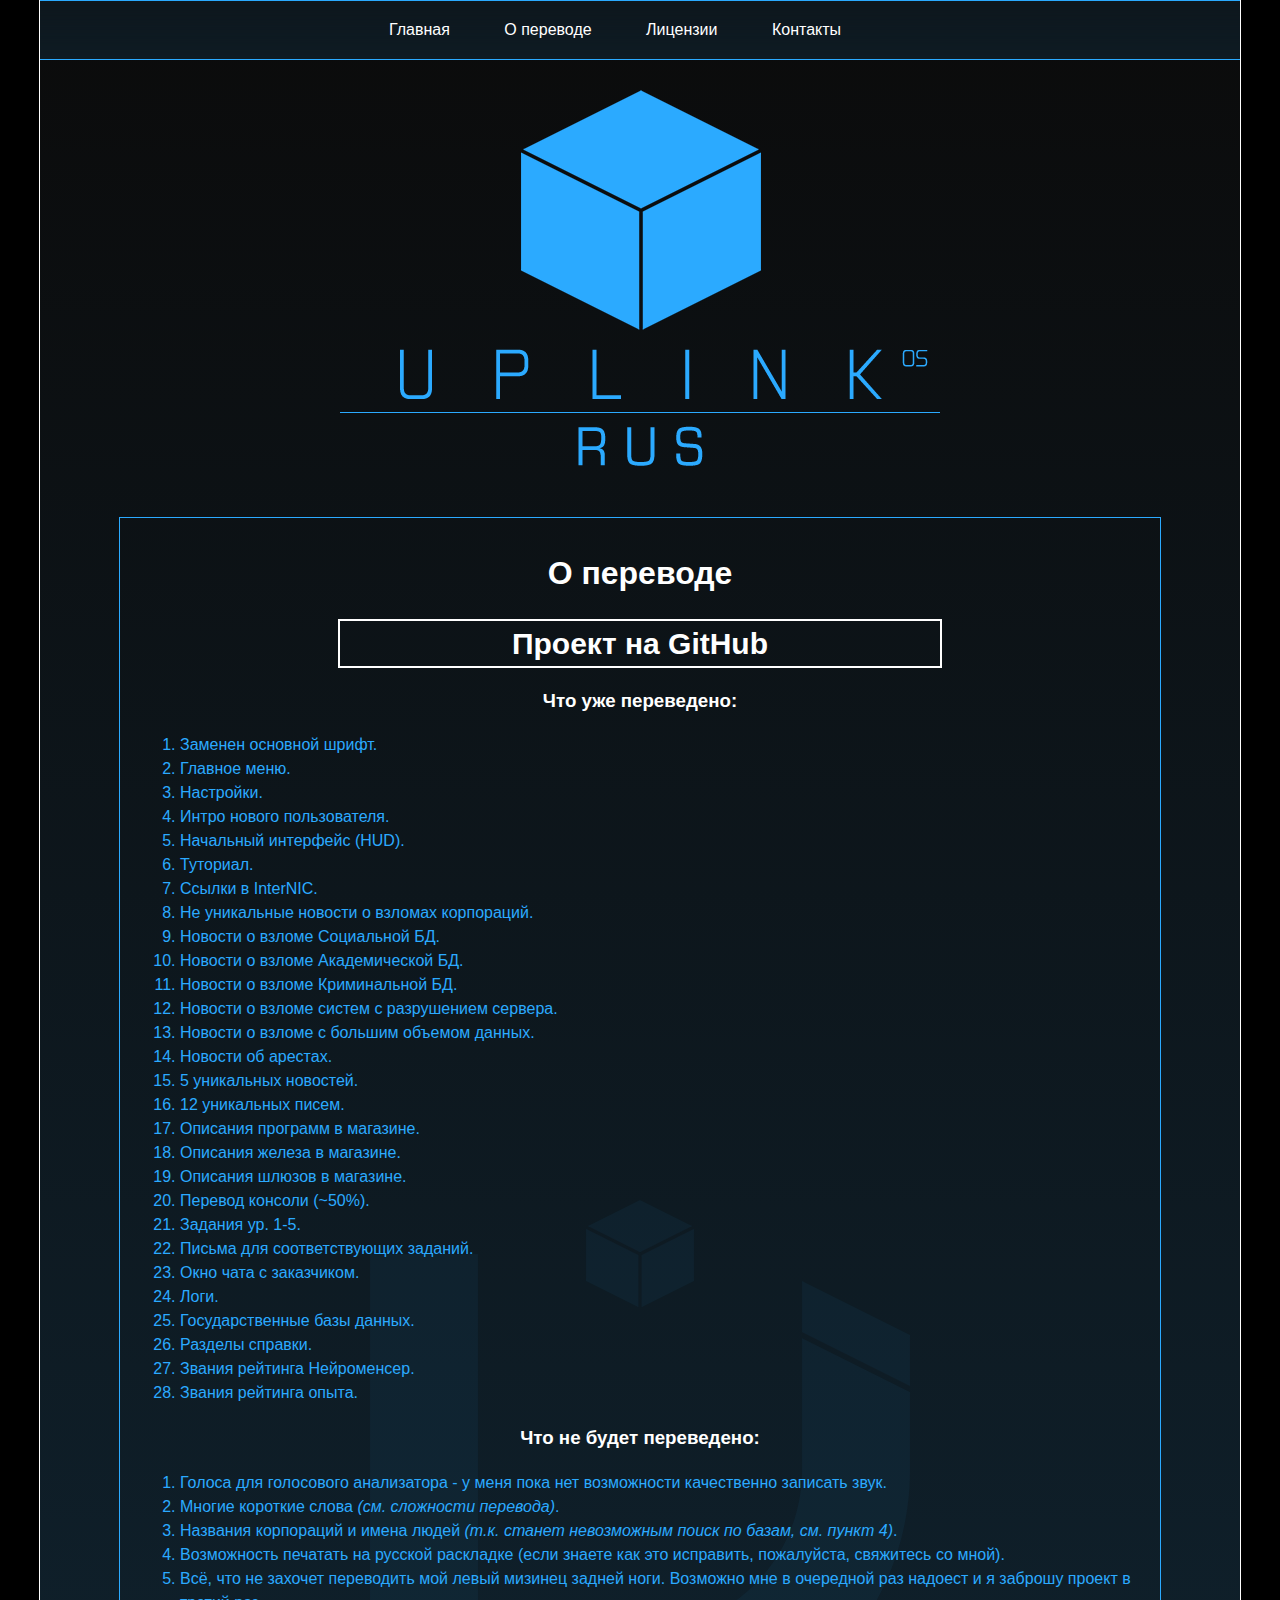
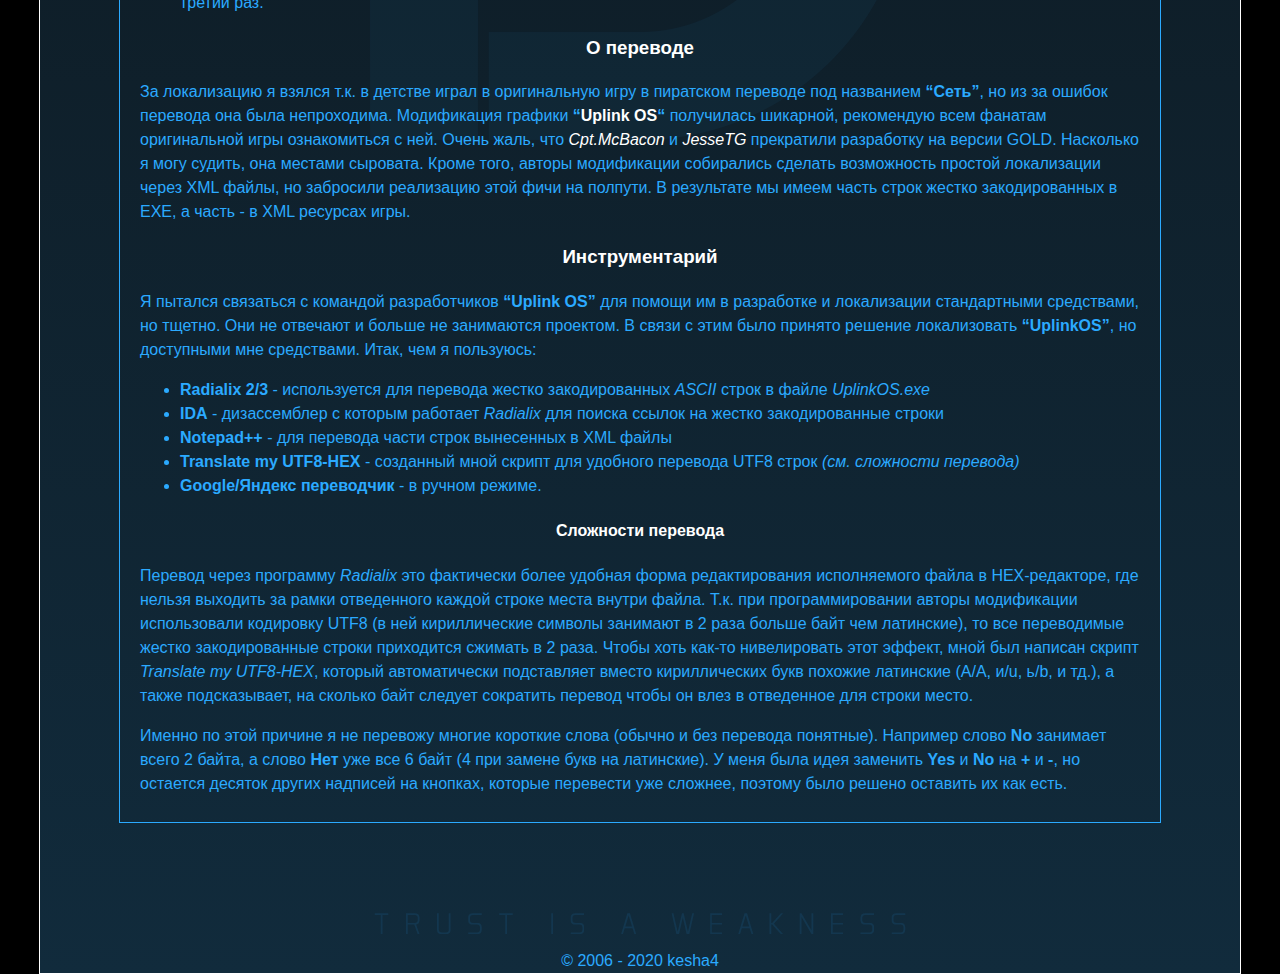
==== docs/about.html @ 2008655f "Обновлен сайт" ====
<!DOCTYPE html>
<html>
<head>
	<title>UplinkOS RUS</title>
	<link rel="stylesheet" type="text/css" href="css\style.css">
</head>
<body>
	<div class="wrapper">
		<div class="u">

			<ul class="menu">
				<li><a href="index.html">Главная</a></li>
				<li><a href="about.html">О переводе</a></li>
				<li><a href="license.html">Лицензии</a></li>
				<li><a href="contacts.html">Контакты</a></li>
			</ul>

			<div class="head-image">
				<img src="images\uhd_header_01.png" alt="UplinkOS RUS">
			</div>

			<div class="content">
				
				<h1>О переводе</h1>

				<div class="download"><a href="https://github.com/kesha4/UplinkOS_rus" target="_blank">Проект на GitHub</a></div>

				<h3 id="что-уже-переведено">Что уже переведено:</h3>
<ol>
  <li>Заменен основной шрифт.</li>
  <li>Главное меню.</li>
  <li>Настройки.</li>
  <li>Интро нового пользователя.</li>
  <li>Начальный интерфейс (HUD).</li>
  <li>Туториал.</li>
  <li>Ссылки в InterNIC.</li>
  <li>Не уникальные новости о взломах корпораций.</li>
  <li>Новости о взломе Сoциальной БД.</li>
  <li>Новости о взломе Академической БД.</li>
  <li>Новости о взломе Криминальной БД.</li>
  <li>Новости о взломе систем с разрушением сервера.</li>
  <li>Новости о взломе с большим объемом данных.</li>
  <li>Новости об арестах.</li>
  <li>5 уникальных новостей.</li>
  <li>12 уникальных писем.</li>
  <li>Описания программ в магазине.</li>
  <li>Описания железа в магазине.</li>
  <li>Описания шлюзов в магазине.</li>
  <li>Перевод консоли (~50%).</li>
  <li>Задания ур. 1-5.</li>
  <li>Письма для соответствующих заданий.</li>
  <li>Окно чата с заказчиком.</li>
  <li>Логи.</li>
  <li>Государственные базы данных.</li>
  <li>Разделы справки.</li>
  <li>Звания рейтинга Нейроменсер.</li>
  <li>Звания рейтинга опыта.</li>
</ol>

<h3 id="что-не-будет-переведено">Что не будет переведено:</h3>
<ol>
  <li>Голоса для голосового анализатора - у меня пока нет возможности качественно записать звук.</li>
  <li>Многие короткие слова <em>(см. сложности перевода)</em>.</li>
  <li>Названия корпораций и имена людей <em>(т.к. станет невозможным поиск по базам, см. пункт 4)</em>.</li>
  <li>Возможность печатать на русской раскладке (если знаете как это исправить, пожалуйста, свяжитесь со мной).</li>
  <li>Всё, что не захочет переводить мой левый мизинец задней ноги. Возможно мне в очередной раз надоест и я заброшу проект в третий раз.</li>
</ol>

<h3 id="о-переводе">О переводе</h3>
<p>За локализацию я взялся т.к. в детстве играл в оригинальную игру в пиратском переводе под названием <strong>“Сеть”</strong>, но из за ошибок перевода она была непроходима. 
Модификация графики <strong>“<a href="https://www.moddb.com/mods/uplink-os">Uplink OS</a>“</strong> получилась шикарной, рекомендую всем фанатам оригинальной игры ознакомиться с ней. Очень жаль, что <em><a href="https://www.moddb.com/members/cptmcbacon">Cpt.McBacon</a></em> и <em><a href="https://www.moddb.com/members/jessetg">JesseTG</a></em> прекратили разработку на версии GOLD. Насколько я могу судить, она местами сыровата. Кроме того, авторы модификации собирались сделать возможность простой локализации через XML файлы, но забросили реализацию этой фичи на полпути. В результате мы имеем часть строк жестко закодированных в EXE, а часть - в XML ресурсах игры.</p>

<h3 id="инструментарий">Инструментарий</h3>
<p>Я пытался связаться с командой разработчиков <strong>“Uplink OS”</strong> для помощи им в разработке и локализации стандартными средствами, но тщетно. Они не отвечают и больше не занимаются проектом. В связи с этим было принято решение локализовать <strong>“UplinkOS”</strong>, но доступными мне средствами. Итак, чем я пользуюсь:</p>

<ul>
  <li><strong>Radialix 2/3</strong> - используется для перевода жестко закодированных <em>ASCII</em> строк в файле <em>UplinkOS.exe</em></li>
  <li><strong>IDA</strong> - дизассемблер с которым работает <em>Radialix</em> для поиска ссылок на жестко закодированные строки</li>
  <li><strong>Notepad++</strong> - для перевода части строк вынесенных в XML файлы</li>
  <li><strong>Translate my UTF8-HEX</strong> - созданный мной скрипт для удобного перевода UTF8 строк <em>(см. сложности перевода)</em></li>
  <li><strong>Google/Яндекс переводчик</strong> - в ручном режиме.</li>
</ul>

<h4 id="сложности-перевода">Сложности перевода</h4>
<p>Перевод через программу <em>Radialix</em> это фактически более удобная форма редактирования исполняемого файла в HEX-редакторе, где нельзя выходить за рамки отведенного каждой строке места внутри файла. Т.к. при программировании авторы модификации использовали кодировку UTF8 (в ней кириллические символы занимают в 2 раза больше байт чем латинские), то все переводимые жестко закодированные строки приходится сжимать в 2 раза. Чтобы хоть как-то нивелировать этот эффект, мной был написан скрипт <em>Translate my UTF8-HEX</em>, который автоматически подставляет вместо кириллических букв похожие латинские (А/A, и/u, ь/b, и тд.), а также подсказывает, на сколько байт следует сократить перевод чтобы он влез в отведенное для строки место.</p>

<p>Именно по этой причине я не перевожу многие короткие слова (обычно и без перевода понятные). Например слово <strong>No</strong> занимает всего 2 байта, а слово <strong>Нет</strong> уже все 6 байт (4 при замене букв на латинские). У меня была идея заменить <strong>Yes</strong> и <strong>No</strong> на <strong>+</strong> и <strong>-</strong>, но остается десяток других надписей на кнопках, которые перевести уже сложнее, поэтому было решено оставить их как есть.</p>

			</div>

			<div class="footer">
				<img src="images\uhd_footer_01.png" alt="TRUST IS A WEAKNESS">
				<div class="cr">© 2006 - 2020 kesha4</div>
			</div>
		</div>
	</div>
</body>
</html>
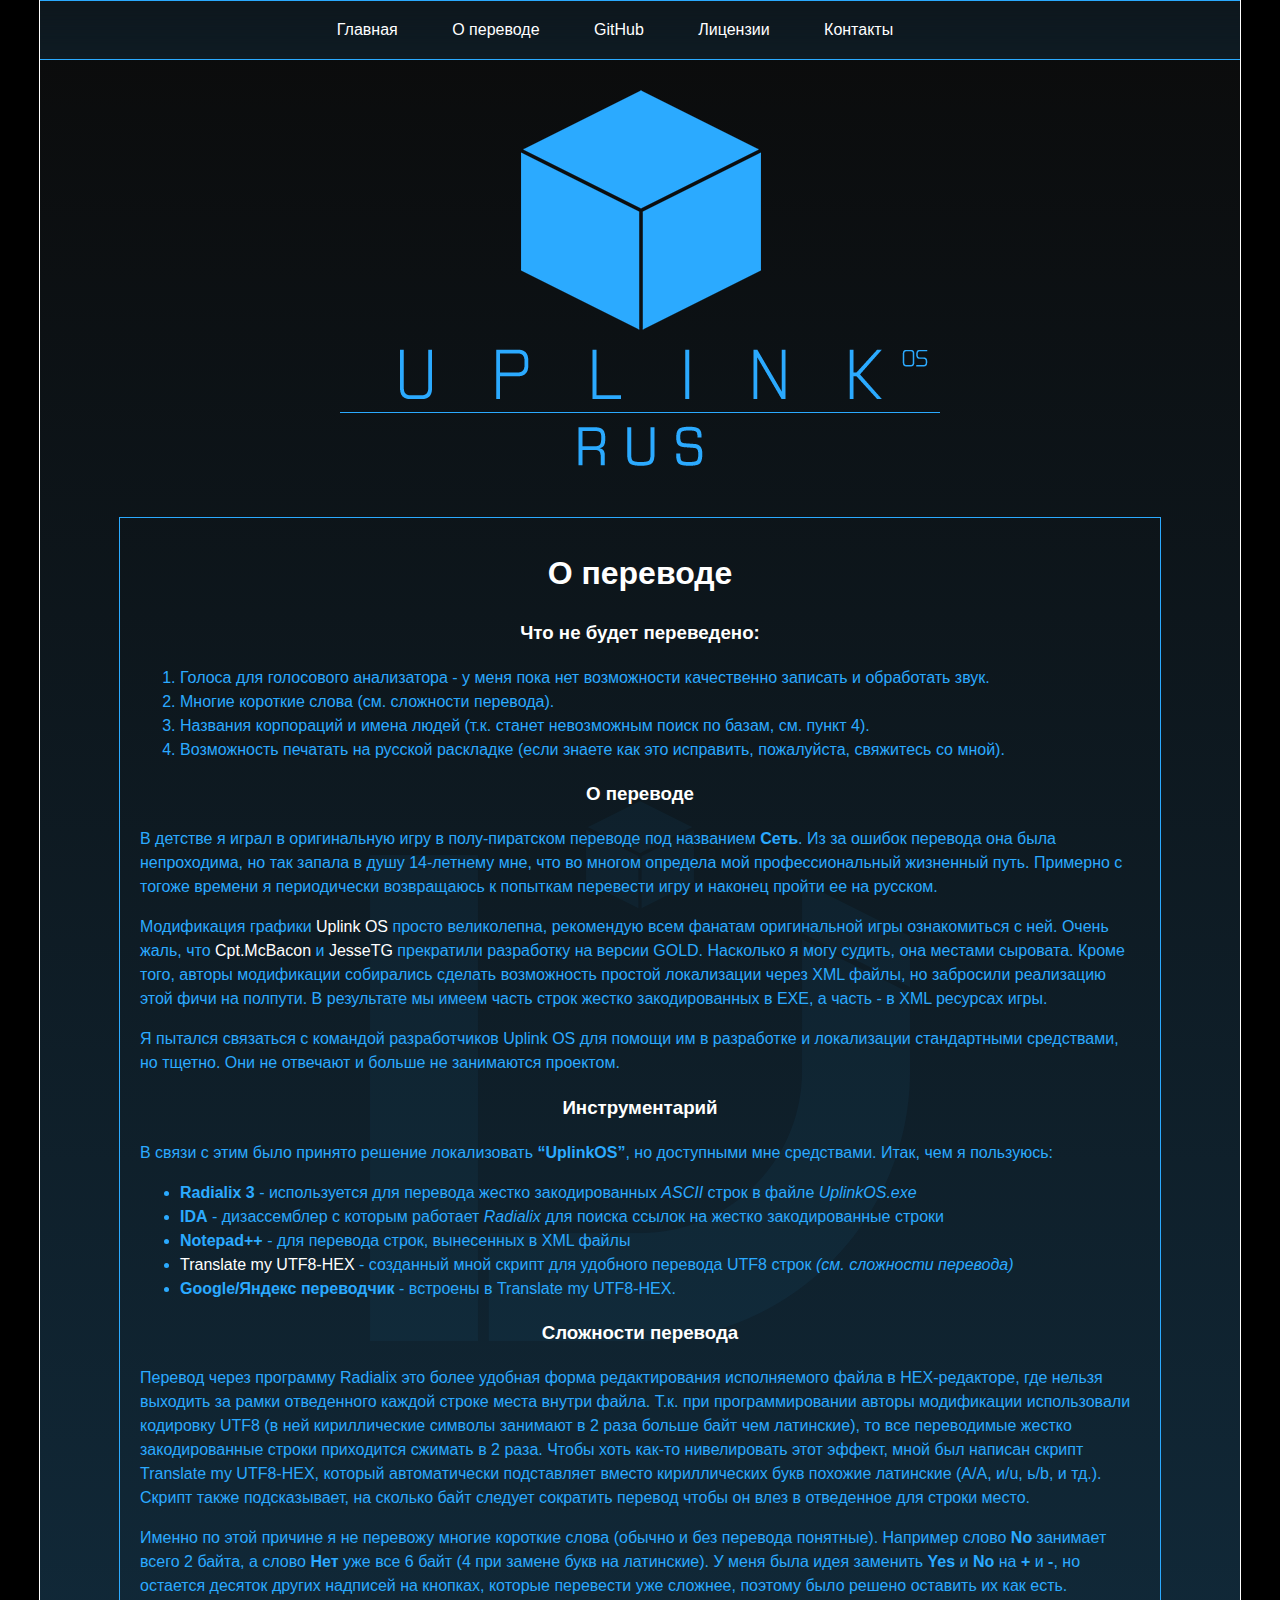
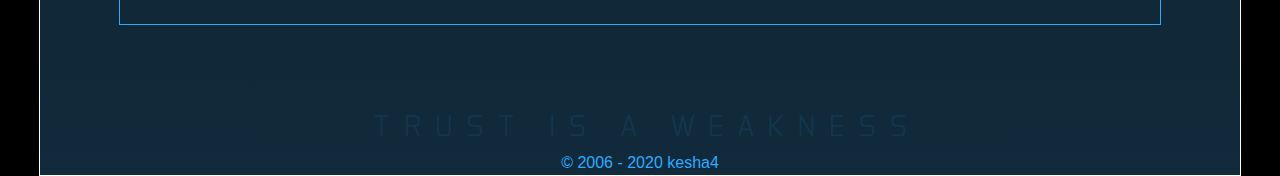
==== commit 215dadfd: "На минисайт установлена метрика" ====
--- a/docs/about.html
+++ b/docs/about.html
@@ -3,6 +3,22 @@
 <head>
 	<title>UplinkOS RUS</title>
 	<link rel="stylesheet" type="text/css" href="css\style.css">
+	
+	<!-- Yandex.Metrika counter -->
+	<script type="text/javascript" >
+	   (function(m,e,t,r,i,k,a){m[i]=m[i]||function(){(m[i].a=m[i].a||[]).push(arguments)};
+	   m[i].l=1*new Date();k=e.createElement(t),a=e.getElementsByTagName(t)[0],k.async=1,k.src=r,a.parentNode.insertBefore(k,a)})
+	   (window, document, "script", "https://mc.yandex.ru/metrika/tag.js", "ym");
+
+	   ym(67867465, "init", {
+	        clickmap:true,
+	        trackLinks:true,
+	        accurateTrackBounce:true,
+	        webvisor:true
+	   });
+	</script>
+	<noscript><div><img src="https://mc.yandex.ru/watch/67867465" style="position:absolute; left:-9999px;" alt="" /></div></noscript>
+	<!-- /Yandex.Metrika counter -->
 </head>
 <body>
 	<div class="wrapper">
@@ -11,6 +27,7 @@
 			<ul class="menu">
 				<li><a href="index.html">Главная</a></li>
 				<li><a href="about.html">О переводе</a></li>
+				<li><a href="https://github.com/kesha4/UplinkOS_rus" target="_blank" onclick="ym(67867465,'reachGoal','goToGithub'); return true;">GitHub</a></li>
 				<li><a href="license.html">Лицензии</a></li>
 				<li><a href="contacts.html">Контакты</a></li>
 			</ul>
@@ -23,69 +40,40 @@
 				
 				<h1>О переводе</h1>
 
-				<div class="download"><a href="https://github.com/kesha4/UplinkOS_rus" target="_blank">Проект на GitHub</a></div>
-
-				<h3 id="что-уже-переведено">Что уже переведено:</h3>
+<h3>Что не будет переведено:</h3>
 <ol>
-  <li>Заменен основной шрифт.</li>
-  <li>Главное меню.</li>
-  <li>Настройки.</li>
-  <li>Интро нового пользователя.</li>
-  <li>Начальный интерфейс (HUD).</li>
-  <li>Туториал.</li>
-  <li>Ссылки в InterNIC.</li>
-  <li>Не уникальные новости о взломах корпораций.</li>
-  <li>Новости о взломе Сoциальной БД.</li>
-  <li>Новости о взломе Академической БД.</li>
-  <li>Новости о взломе Криминальной БД.</li>
-  <li>Новости о взломе систем с разрушением сервера.</li>
-  <li>Новости о взломе с большим объемом данных.</li>
-  <li>Новости об арестах.</li>
-  <li>5 уникальных новостей.</li>
-  <li>12 уникальных писем.</li>
-  <li>Описания программ в магазине.</li>
-  <li>Описания железа в магазине.</li>
-  <li>Описания шлюзов в магазине.</li>
-  <li>Перевод консоли (~50%).</li>
-  <li>Задания ур. 1-5.</li>
-  <li>Письма для соответствующих заданий.</li>
-  <li>Окно чата с заказчиком.</li>
-  <li>Логи.</li>
-  <li>Государственные базы данных.</li>
-  <li>Разделы справки.</li>
-  <li>Звания рейтинга Нейроменсер.</li>
-  <li>Звания рейтинга опыта.</li>
+  <li>Голоса для голосового анализатора - у меня пока нет возможности качественно записать и обработать звук.</li>
+  <li>Многие короткие слова (см. сложности перевода).</li>
+  <li>Названия корпораций и имена людей (т.к. станет невозможным поиск по базам, см. пункт 4).</li>
+  <li>Возможность печатать на русской раскладке (если знаете как это исправить, пожалуйста, свяжитесь со мной).</li>
 </ol>
 
-<h3 id="что-не-будет-переведено">Что не будет переведено:</h3>
-<ol>
-  <li>Голоса для голосового анализатора - у меня пока нет возможности качественно записать звук.</li>
-  <li>Многие короткие слова <em>(см. сложности перевода)</em>.</li>
-  <li>Названия корпораций и имена людей <em>(т.к. станет невозможным поиск по базам, см. пункт 4)</em>.</li>
-  <li>Возможность печатать на русской раскладке (если знаете как это исправить, пожалуйста, свяжитесь со мной).</li>
-  <li>Всё, что не захочет переводить мой левый мизинец задней ноги. Возможно мне в очередной раз надоест и я заброшу проект в третий раз.</li>
-</ol>
+<h3>О переводе</h3>
+<p>В детстве я играл в оригинальную игру в полу-пиратском переводе под названием <strong>Сеть</strong>. Из за ошибок перевода она была непроходима, но так запала в душу 14-летнему мне, что во многом определа мой профессиональный жизненный путь. Примерно с тогоже времени я периодически возвращаюсь к попыткам перевести игру и наконец пройти ее на русском.</p> 
 
-<h3 id="о-переводе">О переводе</h3>
-<p>За локализацию я взялся т.к. в детстве играл в оригинальную игру в пиратском переводе под названием <strong>“Сеть”</strong>, но из за ошибок перевода она была непроходима. 
-Модификация графики <strong>“<a href="https://www.moddb.com/mods/uplink-os">Uplink OS</a>“</strong> получилась шикарной, рекомендую всем фанатам оригинальной игры ознакомиться с ней. Очень жаль, что <em><a href="https://www.moddb.com/members/cptmcbacon">Cpt.McBacon</a></em> и <em><a href="https://www.moddb.com/members/jessetg">JesseTG</a></em> прекратили разработку на версии GOLD. Насколько я могу судить, она местами сыровата. Кроме того, авторы модификации собирались сделать возможность простой локализации через XML файлы, но забросили реализацию этой фичи на полпути. В результате мы имеем часть строк жестко закодированных в EXE, а часть - в XML ресурсах игры.</p>
+<p>Модификация графики <a href="https://www.moddb.com/mods/uplink-os">Uplink OS</a> просто великолепна, рекомендую всем фанатам оригинальной игры ознакомиться с ней. Очень жаль, что <a href="https://www.moddb.com/members/cptmcbacon">Cpt.McBacon</a> и <a href="https://www.moddb.com/members/jessetg">JesseTG</a> прекратили разработку на версии GOLD. Насколько я могу судить, она местами сыровата. Кроме того, авторы модификации собирались сделать возможность простой локализации через XML файлы, но забросили реализацию этой фичи на полпути. В результате мы имеем часть строк жестко закодированных в EXE, а часть - в XML ресурсах игры.</p>
 
-<h3 id="инструментарий">Инструментарий</h3>
-<p>Я пытался связаться с командой разработчиков <strong>“Uplink OS”</strong> для помощи им в разработке и локализации стандартными средствами, но тщетно. Они не отвечают и больше не занимаются проектом. В связи с этим было принято решение локализовать <strong>“UplinkOS”</strong>, но доступными мне средствами. Итак, чем я пользуюсь:</p>
+<p>Я пытался связаться с командой разработчиков Uplink OS для помощи им в разработке и локализации стандартными средствами, но тщетно. Они не отвечают и больше не занимаются проектом. </p>
+
+<h3>Инструментарий</h3>
+
+<p>В связи с этим было принято решение локализовать <strong>“UplinkOS”</strong>, но доступными мне средствами. Итак, чем я пользуюсь:</p>
 
 <ul>
-  <li><strong>Radialix 2/3</strong> - используется для перевода жестко закодированных <em>ASCII</em> строк в файле <em>UplinkOS.exe</em></li>
+  <li><strong>Radialix 3</strong> - используется для перевода жестко закодированных <em>ASCII</em> строк в файле <em>UplinkOS.exe</em></li>
   <li><strong>IDA</strong> - дизассемблер с которым работает <em>Radialix</em> для поиска ссылок на жестко закодированные строки</li>
-  <li><strong>Notepad++</strong> - для перевода части строк вынесенных в XML файлы</li>
-  <li><strong>Translate my UTF8-HEX</strong> - созданный мной скрипт для удобного перевода UTF8 строк <em>(см. сложности перевода)</em></li>
-  <li><strong>Google/Яндекс переводчик</strong> - в ручном режиме.</li>
+  <li><strong>Notepad++</strong> - для перевода строк, вынесенных в XML файлы</li>
+  <li><a href="TrHexUTF8.html">Translate my UTF8-HEX</a> - созданный мной скрипт для удобного перевода UTF8 строк <em>(см. сложности перевода)</em></li>
+  <li><strong>Google/Яндекс переводчик</strong> - встроены в Translate my UTF8-HEX.</li>
 </ul>
 
-<h4 id="сложности-перевода">Сложности перевода</h4>
-<p>Перевод через программу <em>Radialix</em> это фактически более удобная форма редактирования исполняемого файла в HEX-редакторе, где нельзя выходить за рамки отведенного каждой строке места внутри файла. Т.к. при программировании авторы модификации использовали кодировку UTF8 (в ней кириллические символы занимают в 2 раза больше байт чем латинские), то все переводимые жестко закодированные строки приходится сжимать в 2 раза. Чтобы хоть как-то нивелировать этот эффект, мной был написан скрипт <em>Translate my UTF8-HEX</em>, который автоматически подставляет вместо кириллических букв похожие латинские (А/A, и/u, ь/b, и тд.), а также подсказывает, на сколько байт следует сократить перевод чтобы он влез в отведенное для строки место.</p>
+<h3>Сложности перевода</h3>
+
+<p>Перевод через программу Radialix это более удобная форма редактирования исполняемого файла в HEX-редакторе, где нельзя выходить за рамки отведенного каждой строке места внутри файла. Т.к. при программировании авторы модификации использовали кодировку UTF8 (в ней кириллические символы занимают в 2 раза больше байт чем латинские), то все переводимые жестко закодированные строки приходится сжимать в 2 раза. Чтобы хоть как-то нивелировать этот эффект, мной был написан скрипт Translate my UTF8-HEX, который автоматически подставляет вместо кириллических букв похожие латинские (А/A, и/u, ь/b, и тд.). Скрипт также подсказывает, на сколько байт следует сократить перевод чтобы он влез в отведенное для строки место.</p>
 
 <p>Именно по этой причине я не перевожу многие короткие слова (обычно и без перевода понятные). Например слово <strong>No</strong> занимает всего 2 байта, а слово <strong>Нет</strong> уже все 6 байт (4 при замене букв на латинские). У меня была идея заменить <strong>Yes</strong> и <strong>No</strong> на <strong>+</strong> и <strong>-</strong>, но остается десяток других надписей на кнопках, которые перевести уже сложнее, поэтому было решено оставить их как есть.</p>
 
+			<div style="clear: both;"></div>
 			</div>
 
 			<div class="footer">
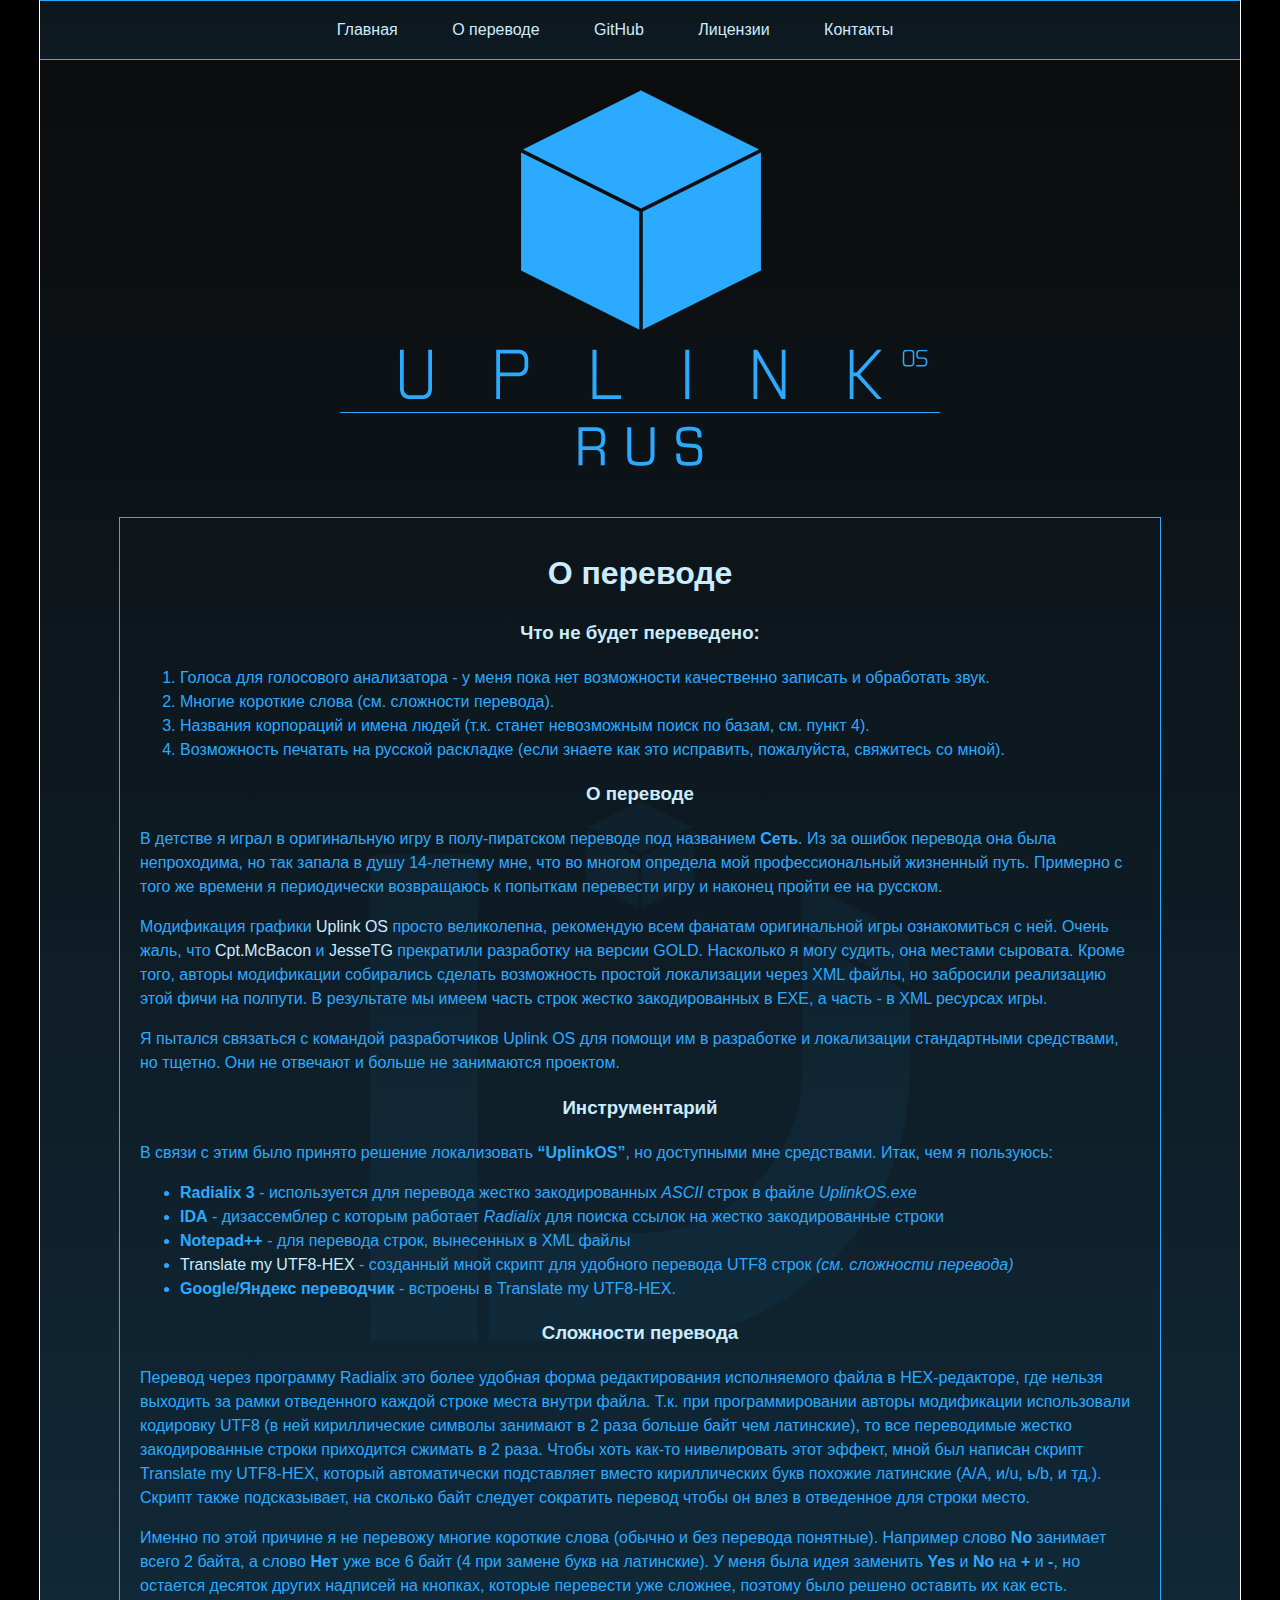
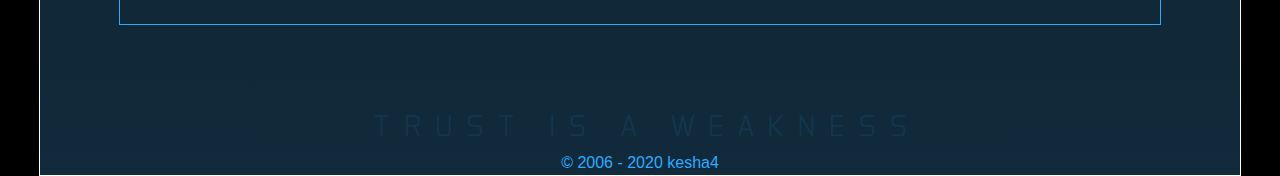
==== commit 149d72da: "Чуть подправлены стили" ====
--- a/docs/about.html
+++ b/docs/about.html
@@ -3,7 +3,7 @@
 <head>
 	<title>UplinkOS RUS</title>
 	<link rel="stylesheet" type="text/css" href="css\style.css">
-	
+
 	<!-- Yandex.Metrika counter -->
 	<script type="text/javascript" >
 	   (function(m,e,t,r,i,k,a){m[i]=m[i]||function(){(m[i].a=m[i].a||[]).push(arguments)};
@@ -49,7 +49,7 @@
 </ol>
 
 <h3>О переводе</h3>
-<p>В детстве я играл в оригинальную игру в полу-пиратском переводе под названием <strong>Сеть</strong>. Из за ошибок перевода она была непроходима, но так запала в душу 14-летнему мне, что во многом определа мой профессиональный жизненный путь. Примерно с тогоже времени я периодически возвращаюсь к попыткам перевести игру и наконец пройти ее на русском.</p> 
+<p>В детстве я играл в оригинальную игру в полу-пиратском переводе под названием <strong>Сеть</strong>. Из за ошибок перевода она была непроходима, но так запала в душу 14-летнему мне, что во многом определа мой профессиональный жизненный путь. Примерно с того же времени я периодически возвращаюсь к попыткам перевести игру и наконец пройти ее на русском.</p> 
 
 <p>Модификация графики <a href="https://www.moddb.com/mods/uplink-os">Uplink OS</a> просто великолепна, рекомендую всем фанатам оригинальной игры ознакомиться с ней. Очень жаль, что <a href="https://www.moddb.com/members/cptmcbacon">Cpt.McBacon</a> и <a href="https://www.moddb.com/members/jessetg">JesseTG</a> прекратили разработку на версии GOLD. Насколько я могу судить, она местами сыровата. Кроме того, авторы модификации собирались сделать возможность простой локализации через XML файлы, но забросили реализацию этой фичи на полпути. В результате мы имеем часть строк жестко закодированных в EXE, а часть - в XML ресурсах игры.</p>
 
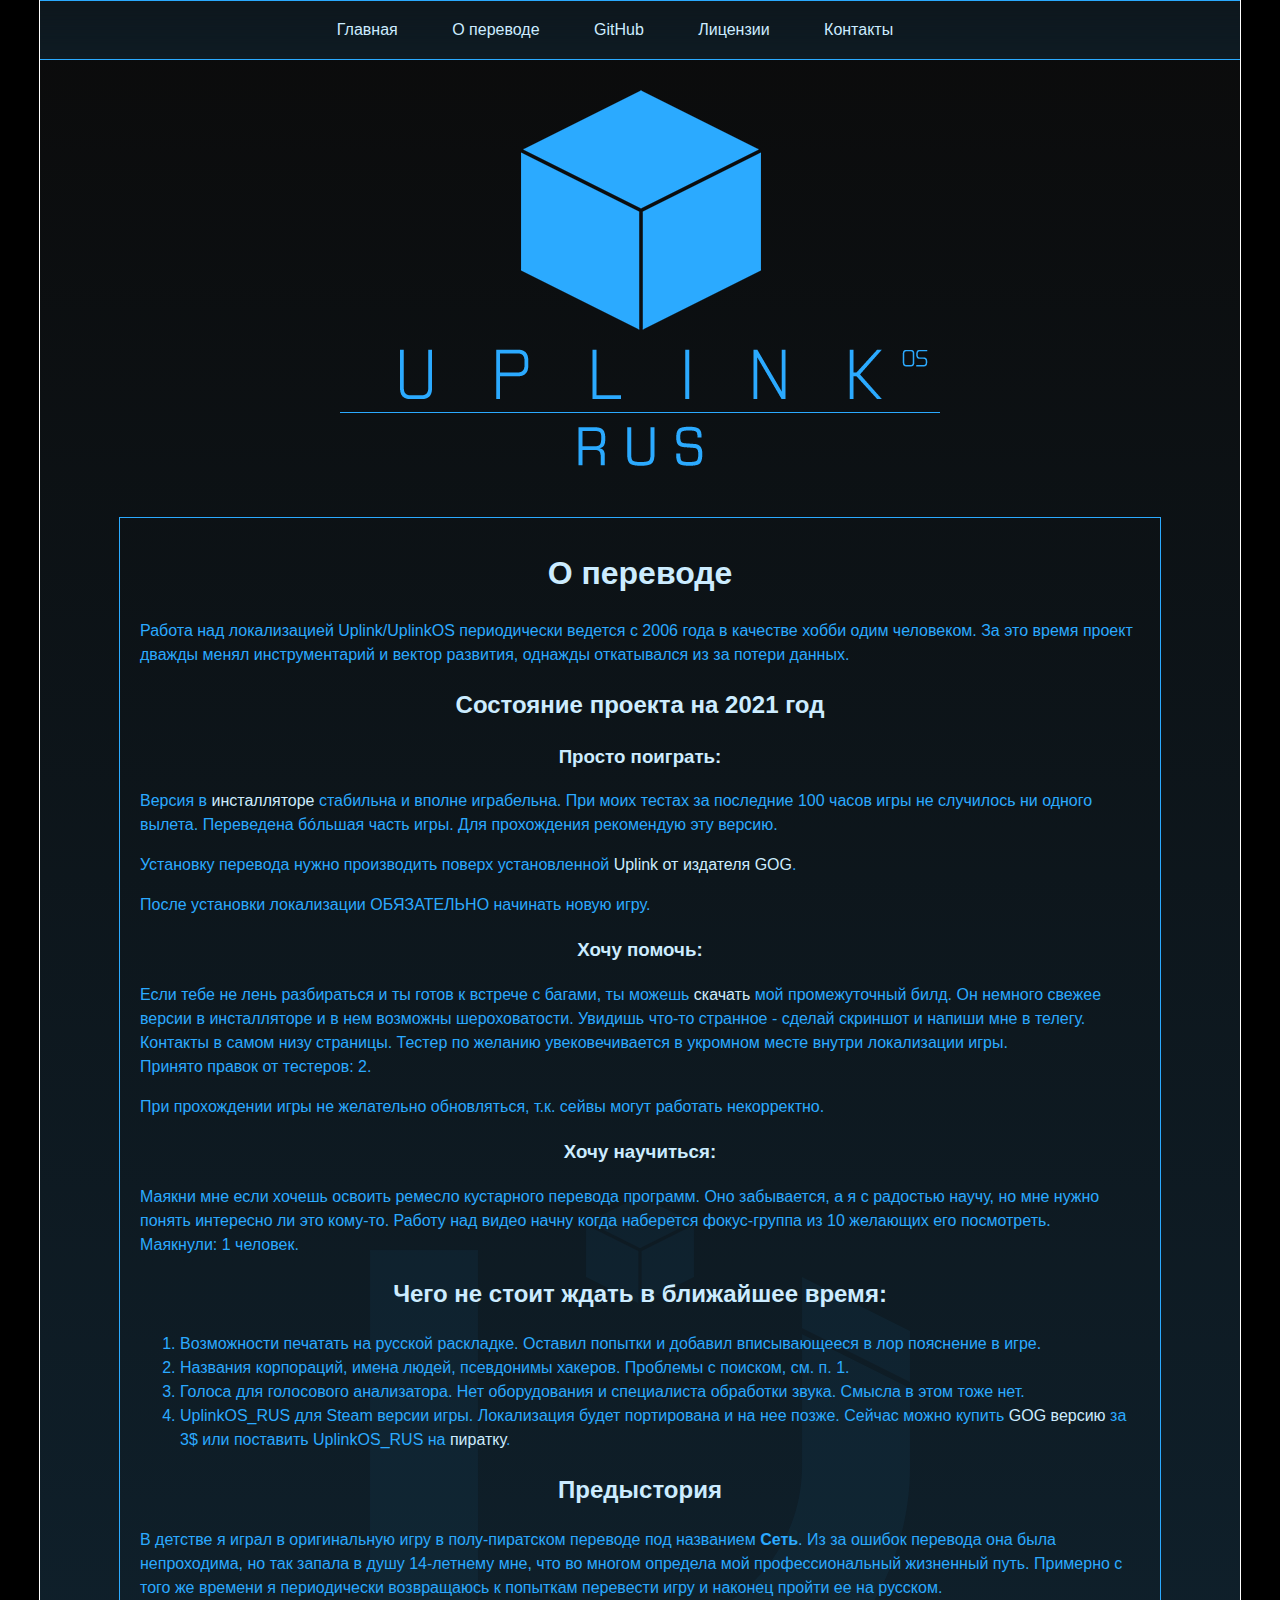
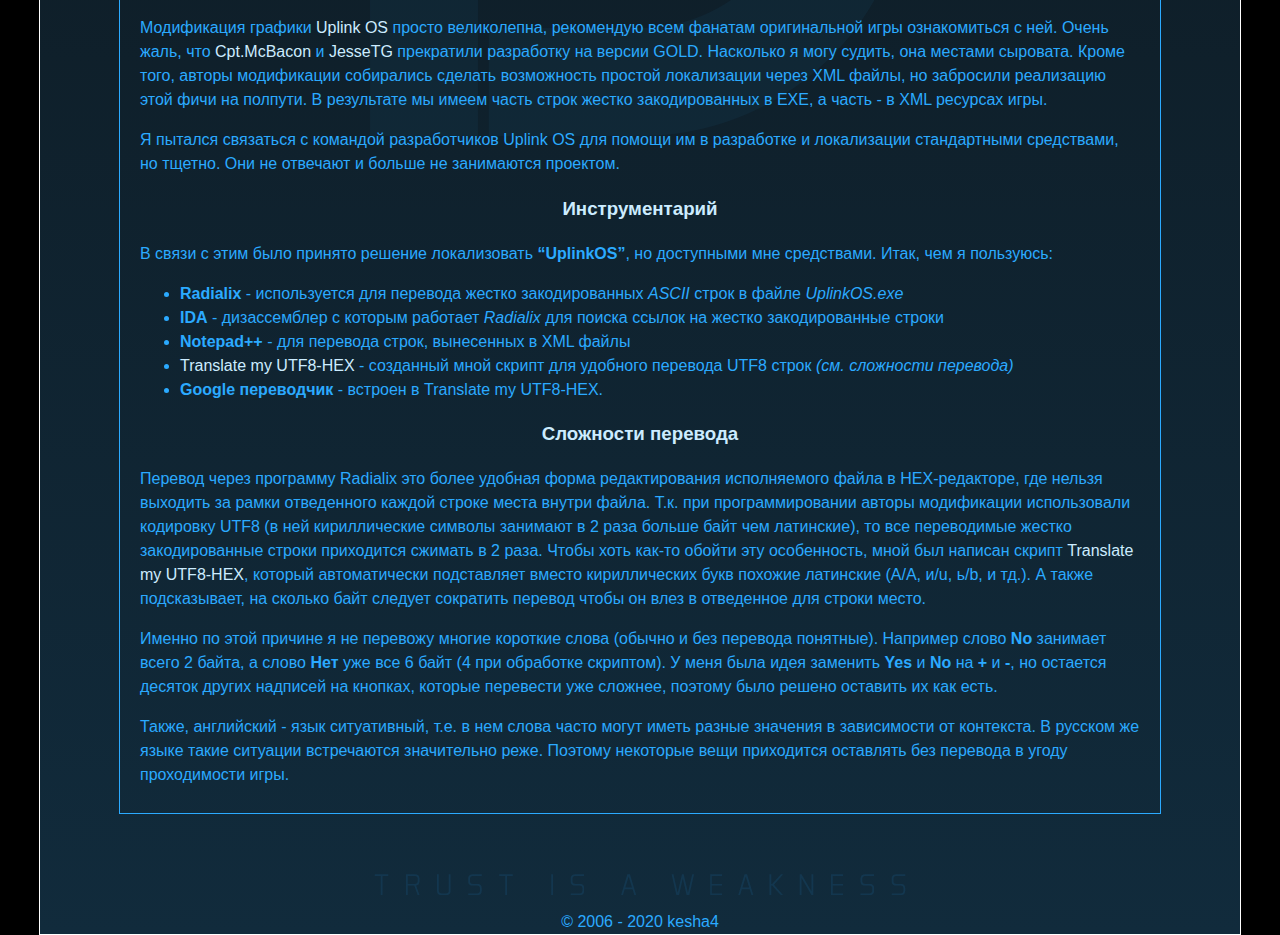
==== commit c821d10c: "Билд 1394. Версия перевода в главном меню, интерфейс беспроводного передатчика, интерфейс окна локал" ====
--- a/docs/about.html
+++ b/docs/about.html
@@ -40,18 +40,42 @@
 				
 				<h1>О переводе</h1>
 
-<h3>Что не будет переведено:</h3>
+<p>Работа над локализацией Uplink/UplinkOS периодически ведется с 2006 года в качестве хобби одим человеком. За это время проект дважды менял инструментарий и вектор развития, однажды откатывался из за потери данных.</p>
+
+
+<h2>Состояние проекта на 2021 год</h2>
+
+<h3>Просто поиграть:</h3>
+<p>Версия в <a href="https://kesha4.github.io/UplinkOS_rus/">инсталляторе</a> стабильна и  вполне играбельна. При моих тестах за последние 100 часов игры не случилось ни одного вылета. Переведена бóльшая часть игры. Для прохождения рекомендую эту версию.</p>
+
+<p>Установку перевода нужно производить поверх установленной <a href="https://www.gog.com/game/uplink_hacker_elite" target="_blank">Uplink от издателя GOG</a>.</p>
+
+<p>После установки локализации ОБЯЗАТЕЛЬНО начинать новую игру.</p>
+
+
+<h3>Хочу помочь:</h3>
+<p>Если тебе не лень разбираться и ты готов к встрече с багами, ты можешь <a href="https://github.com/kesha4/UplinkOS_rus/archive/master.zip">скачать</a> мой промежуточный билд. Он немного свежее версии в инсталляторе и в нем возможны шероховатости. Увидишь что-то странное - сделай скриншот и напиши мне в телегу. Контакты в самом низу страницы. Тестер по желанию увековечивается в укромном месте внутри локализации игры. <br>Принято правок от тестеров: 2.</p>
+
+<p>При прохождении игры не желательно обновляться, т.к. сейвы могут работать некорректно.</p>
+
+<h3>Хочу научиться:</h3>
+<p>Маякни мне если хочешь освоить ремесло кустарного перевода программ. Оно забывается, а я с радостью научу, но мне нужно понять интересно ли это кому-то. Работу над видео начну когда наберется фокус-группа из 10 желающих его посмотреть. <br> Маякнули: 1 человек.</p>
+
+
+
+<h2>Чего не стоит ждать в ближайшее время:</h2>
 <ol>
-  <li>Голоса для голосового анализатора - у меня пока нет возможности качественно записать и обработать звук.</li>
-  <li>Многие короткие слова (см. сложности перевода).</li>
-  <li>Названия корпораций и имена людей (т.к. станет невозможным поиск по базам, см. пункт 4).</li>
-  <li>Возможность печатать на русской раскладке (если знаете как это исправить, пожалуйста, свяжитесь со мной).</li>
+  <li>Возможности печатать на русской раскладке. Оставил попытки и добавил вписывающееся в лор пояснение в игре.</li>
+  <li>Названия корпораций, имена людей, псевдонимы хакеров. Проблемы с поиском, см. п. 1.</li>
+  <li>Голоса для голосового анализатора. Нет оборудования и специалиста обработки звука. Смысла в этом тоже нет.</li>
+  <li>UplinkOS_RUS для Steam версии игры. Локализация будет портирована и на нее позже. Сейчас можно купить <a href="https://www.gog.com/game/uplink_hacker_elite" target="_blank">GOG версию</a> за 3$ или поставить UplinkOS_RUS на <a href="https://g.zeos.in/?q=Uplink%20ENG%20GOG%20%D1%81%D0%BA%D0%B0%D1%87%D0%B0%D1%82%D1%8C%20%D0%B1%D0%B5%D1%81%D0%BF%D0%BB%D0%B0%D1%82%D0%BD%D0%BE" target="_blank">пиратку</a>.</li>
 </ol>
 
-<h3>О переводе</h3>
+<h2>Предыстория</h2>
+
 <p>В детстве я играл в оригинальную игру в полу-пиратском переводе под названием <strong>Сеть</strong>. Из за ошибок перевода она была непроходима, но так запала в душу 14-летнему мне, что во многом определа мой профессиональный жизненный путь. Примерно с того же времени я периодически возвращаюсь к попыткам перевести игру и наконец пройти ее на русском.</p> 
 
-<p>Модификация графики <a href="https://www.moddb.com/mods/uplink-os">Uplink OS</a> просто великолепна, рекомендую всем фанатам оригинальной игры ознакомиться с ней. Очень жаль, что <a href="https://www.moddb.com/members/cptmcbacon">Cpt.McBacon</a> и <a href="https://www.moddb.com/members/jessetg">JesseTG</a> прекратили разработку на версии GOLD. Насколько я могу судить, она местами сыровата. Кроме того, авторы модификации собирались сделать возможность простой локализации через XML файлы, но забросили реализацию этой фичи на полпути. В результате мы имеем часть строк жестко закодированных в EXE, а часть - в XML ресурсах игры.</p>
+<p>Модификация графики <a href="https://www.moddb.com/mods/uplink-os" target="_blank">Uplink OS</a> просто великолепна, рекомендую всем фанатам оригинальной игры ознакомиться с ней. Очень жаль, что <a href="https://www.moddb.com/members/cptmcbacon" target="_blank">Cpt.McBacon</a> и <a href="https://www.moddb.com/members/jessetg" target="_blank">JesseTG</a> прекратили разработку на версии GOLD. Насколько я могу судить, она местами сыровата. Кроме того, авторы модификации собирались сделать возможность простой локализации через XML файлы, но забросили реализацию этой фичи на полпути. В результате мы имеем часть строк жестко закодированных в EXE, а часть - в XML ресурсах игры.</p>
 
 <p>Я пытался связаться с командой разработчиков Uplink OS для помощи им в разработке и локализации стандартными средствами, но тщетно. Они не отвечают и больше не занимаются проектом. </p>
 
@@ -60,18 +84,19 @@
 <p>В связи с этим было принято решение локализовать <strong>“UplinkOS”</strong>, но доступными мне средствами. Итак, чем я пользуюсь:</p>
 
 <ul>
-  <li><strong>Radialix 3</strong> - используется для перевода жестко закодированных <em>ASCII</em> строк в файле <em>UplinkOS.exe</em></li>
+  <li><strong>Radialix</strong> - используется для перевода жестко закодированных <em>ASCII</em> строк в файле <em>UplinkOS.exe</em></li>
   <li><strong>IDA</strong> - дизассемблер с которым работает <em>Radialix</em> для поиска ссылок на жестко закодированные строки</li>
   <li><strong>Notepad++</strong> - для перевода строк, вынесенных в XML файлы</li>
   <li><a href="TrHexUTF8.html">Translate my UTF8-HEX</a> - созданный мной скрипт для удобного перевода UTF8 строк <em>(см. сложности перевода)</em></li>
-  <li><strong>Google/Яндекс переводчик</strong> - встроены в Translate my UTF8-HEX.</li>
+  <li><strong>Google переводчик</strong> - встроен в Translate my UTF8-HEX.</li>
 </ul>
 
 <h3>Сложности перевода</h3>
 
-<p>Перевод через программу Radialix это более удобная форма редактирования исполняемого файла в HEX-редакторе, где нельзя выходить за рамки отведенного каждой строке места внутри файла. Т.к. при программировании авторы модификации использовали кодировку UTF8 (в ней кириллические символы занимают в 2 раза больше байт чем латинские), то все переводимые жестко закодированные строки приходится сжимать в 2 раза. Чтобы хоть как-то нивелировать этот эффект, мной был написан скрипт Translate my UTF8-HEX, который автоматически подставляет вместо кириллических букв похожие латинские (А/A, и/u, ь/b, и тд.). Скрипт также подсказывает, на сколько байт следует сократить перевод чтобы он влез в отведенное для строки место.</p>
+<p>Перевод через программу Radialix это более удобная форма редактирования исполняемого файла в HEX-редакторе, где нельзя выходить за рамки отведенного каждой строке места внутри файла. Т.к. при программировании авторы модификации использовали кодировку UTF8 (в ней кириллические символы занимают в 2 раза больше байт чем латинские), то все переводимые жестко закодированные строки приходится сжимать в 2 раза. Чтобы хоть как-то обойти эту особенность, мной был написан скрипт <a href="TrHexUTF8.html">Translate my UTF8-HEX</a>, который автоматически подставляет вместо кириллических букв похожие латинские (А/A, и/u, ь/b, и тд.). А также подсказывает, на сколько байт следует сократить перевод чтобы он влез в отведенное для строки место.</p>
 
-<p>Именно по этой причине я не перевожу многие короткие слова (обычно и без перевода понятные). Например слово <strong>No</strong> занимает всего 2 байта, а слово <strong>Нет</strong> уже все 6 байт (4 при замене букв на латинские). У меня была идея заменить <strong>Yes</strong> и <strong>No</strong> на <strong>+</strong> и <strong>-</strong>, но остается десяток других надписей на кнопках, которые перевести уже сложнее, поэтому было решено оставить их как есть.</p>
+<p>Именно по этой причине я не перевожу многие короткие слова (обычно и без перевода понятные). Например слово <strong>No</strong> занимает всего 2 байта, а слово <strong>Нет</strong> уже все 6 байт (4 при обработке скриптом). У меня была идея заменить <strong>Yes</strong> и <strong>No</strong> на <strong>+</strong> и <strong>-</strong>, но остается десяток других надписей на кнопках, которые перевести уже сложнее, поэтому было решено оставить их как есть.</p>
+<p>Также, английский - язык ситуативный, т.е. в нем слова часто могут иметь разные значения в зависимости от контекста. В русском же языке такие ситуации встречаются значительно реже. Поэтому некоторые вещи приходится оставлять без перевода в угоду проходимости игры.</p>
 
 			<div style="clear: both;"></div>
 			</div>
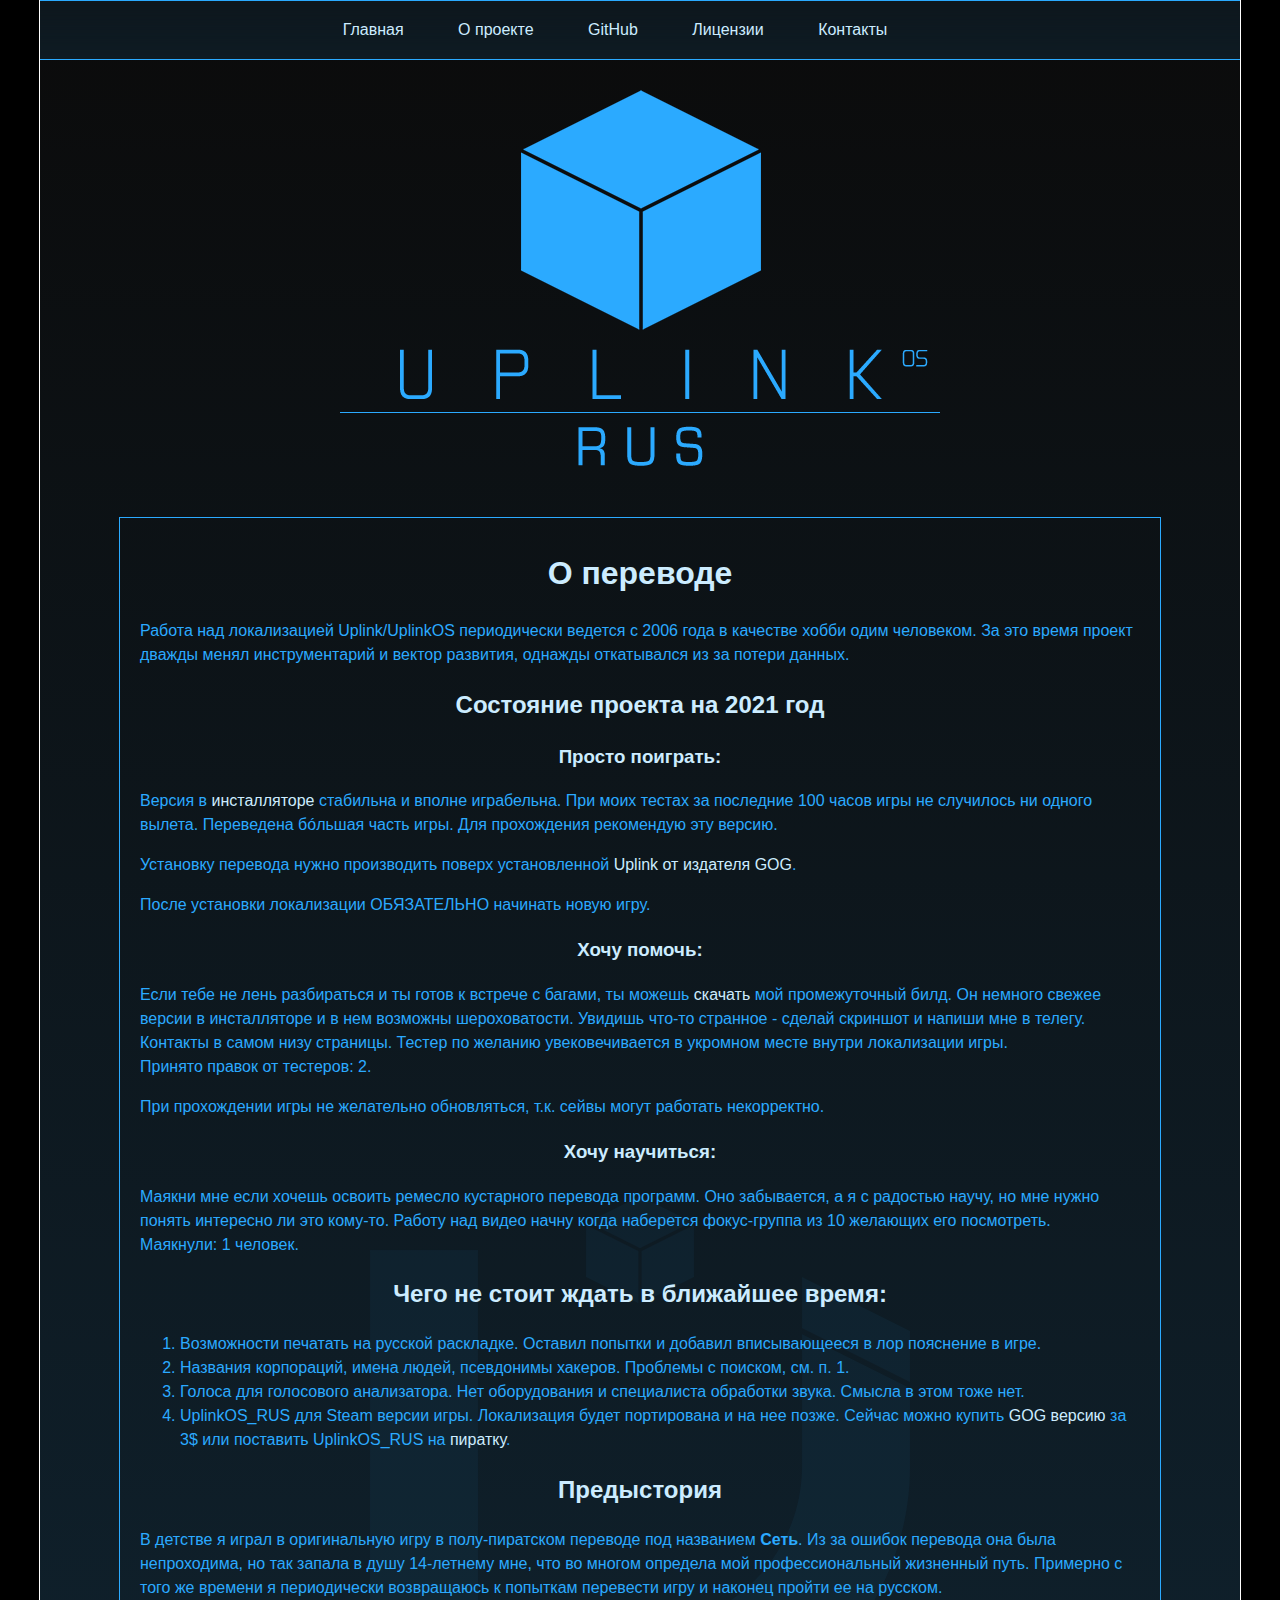
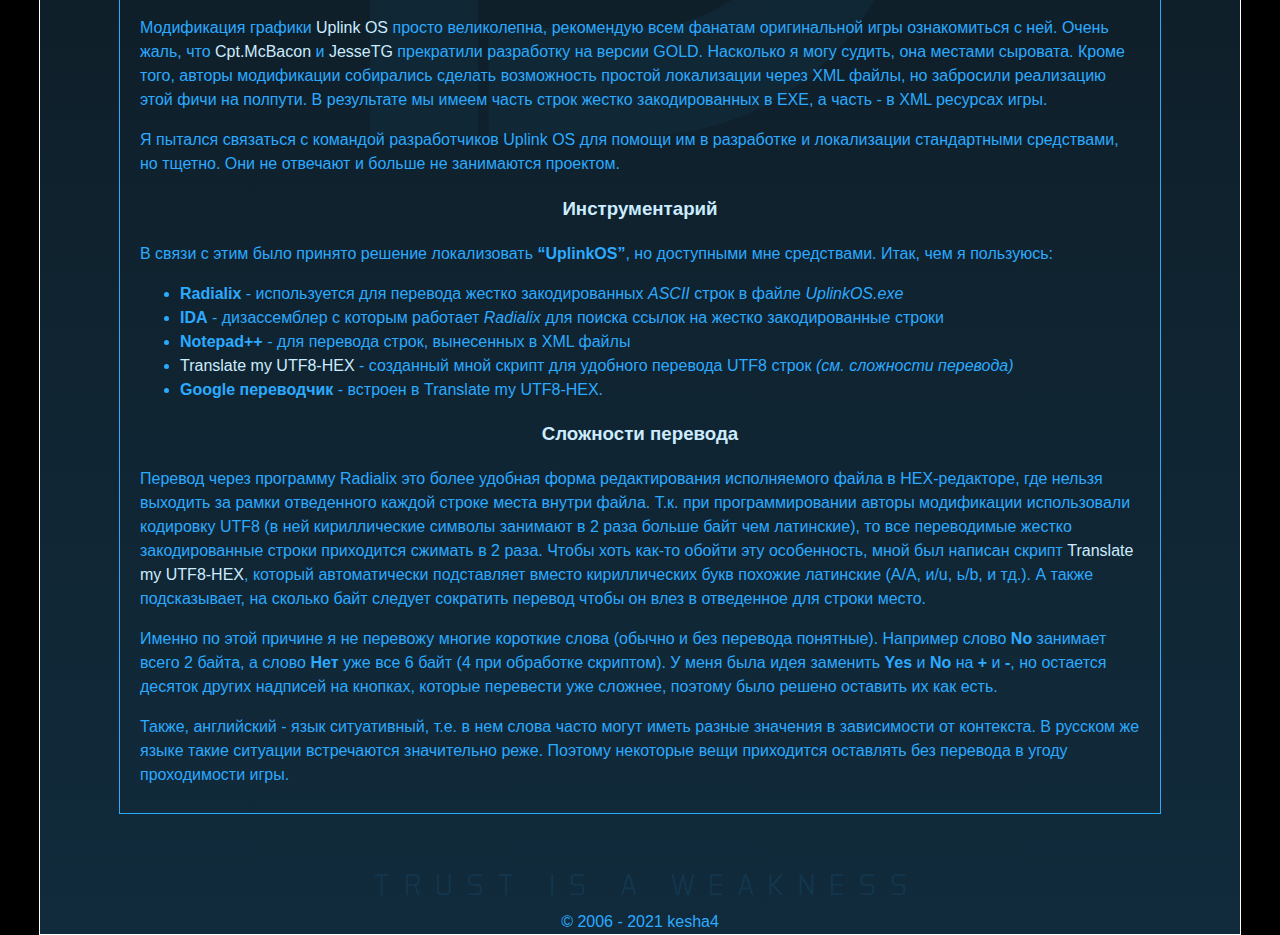
==== commit f0c89267: "Мелкие правки мини-сайта, онлайн-версия инструмента TrHexUTF8 адаптирована для половинки экрана 1920" ====
--- a/docs/about.html
+++ b/docs/about.html
@@ -26,7 +26,7 @@
 
 			<ul class="menu">
 				<li><a href="index.html">Главная</a></li>
-				<li><a href="about.html">О переводе</a></li>
+				<li><a href="about.html">О проекте</a></li>
 				<li><a href="https://github.com/kesha4/UplinkOS_rus" target="_blank" onclick="ym(67867465,'reachGoal','goToGithub'); return true;">GitHub</a></li>
 				<li><a href="license.html">Лицензии</a></li>
 				<li><a href="contacts.html">Контакты</a></li>
@@ -103,7 +103,7 @@
 
 			<div class="footer">
 				<img src="images\uhd_footer_01.png" alt="TRUST IS A WEAKNESS">
-				<div class="cr">© 2006 - 2020 kesha4</div>
+				<div class="cr">© 2006 - 2021 kesha4</div>
 			</div>
 		</div>
 	</div>
